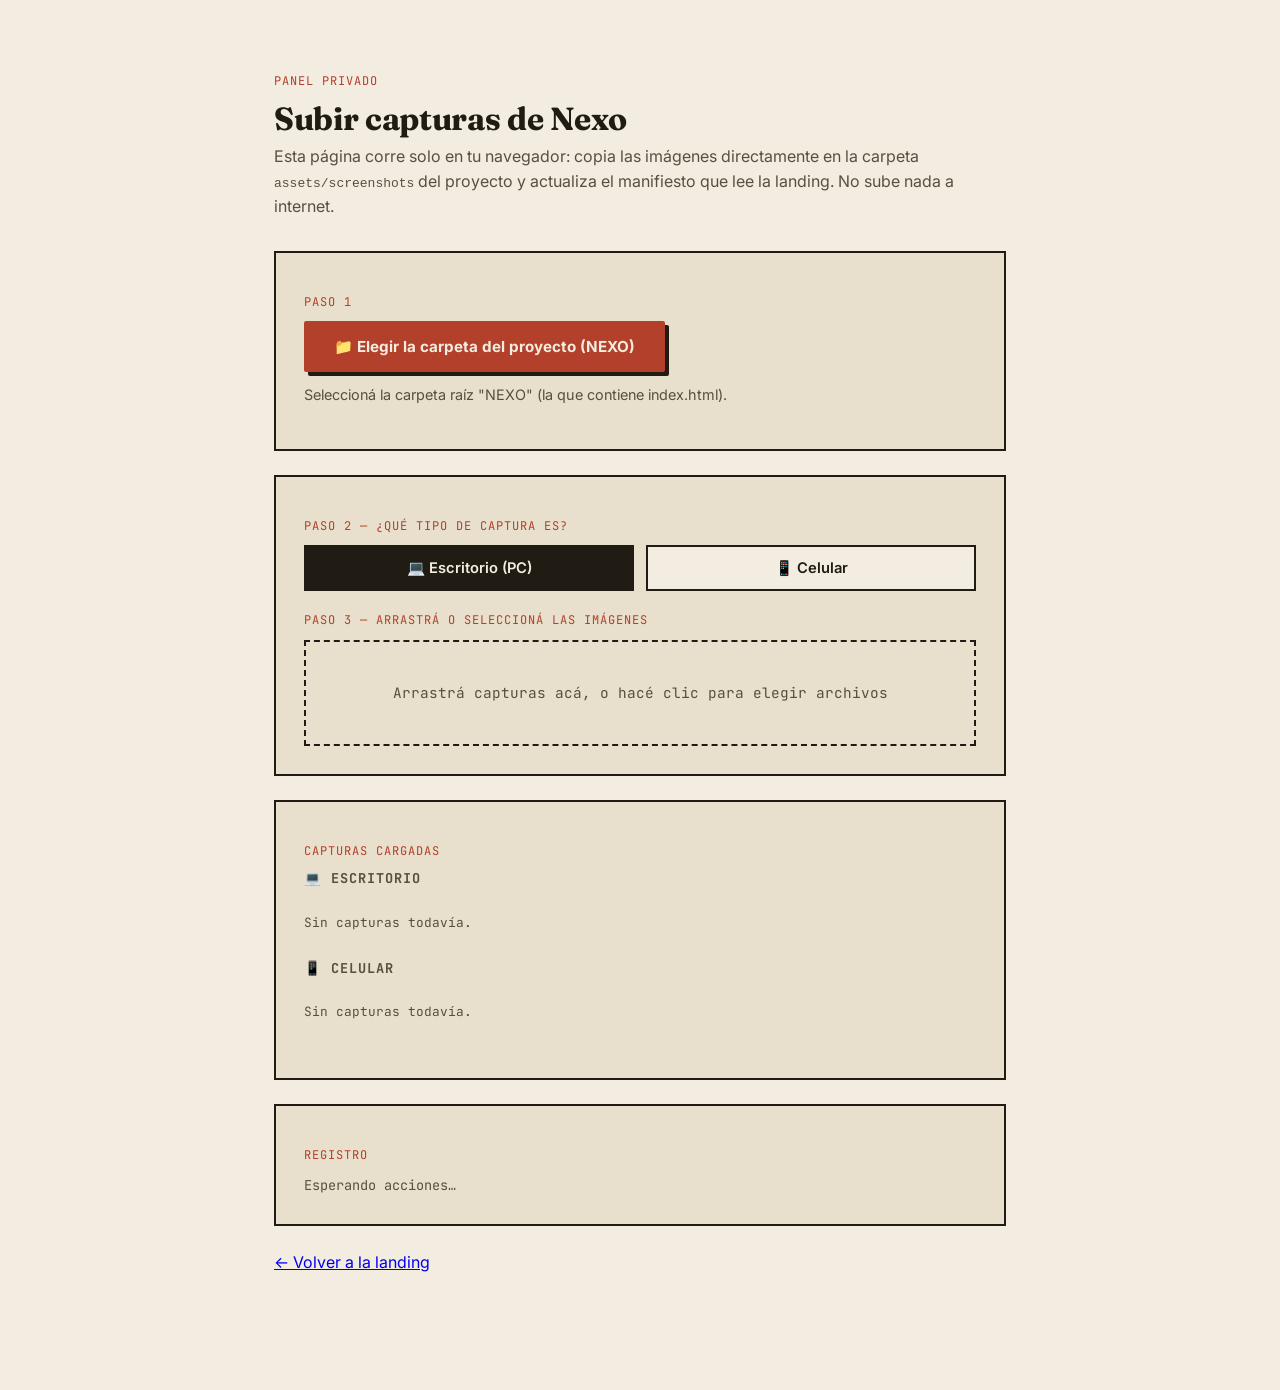
==== admin.html @ b29fdf78 "Landing page de Nexo: sistema de gestión para distribuidoras Incluye la página principal con el copy" ====
<!DOCTYPE html>
<html lang="es">
<head>
<meta charset="UTF-8">
<meta name="viewport" content="width=device-width, initial-scale=1.0">
<title>Nexo — Subir capturas</title>
<link rel="icon" href="data:,">
<link rel="preconnect" href="https://fonts.googleapis.com">
<link rel="preconnect" href="https://fonts.gstatic.com" crossorigin>
<link href="https://fonts.googleapis.com/css2?family=Fraunces:opsz,wght@9..144,400;9..144,600;9..144,700;9..144,900&family=JetBrains+Mono:wght@400;500;700&family=Inter:wght@400;500;600&display=swap" rel="stylesheet">
<link rel="stylesheet" href="css/style.css">
<style>
  .admin-wrap { max-width: 780px; margin: 0 auto; padding: 60px 24px 100px; }
  .admin-card {
    background: var(--paper-dark);
    border: 2px solid var(--ink);
    padding: 28px;
    margin-bottom: 24px;
  }
  .dropzone {
    border: 2px dashed var(--ink);
    padding: 40px;
    text-align: center;
    color: var(--ink-soft);
    cursor: pointer;
    font-family: var(--font-mono);
    font-size: 0.9rem;
  }
  .dropzone.dragover { border-color: var(--stamp); color: var(--ink); }
  .type-toggle { display: flex; gap: 12px; margin-bottom: 20px; }
  .type-toggle button {
    flex: 1;
    padding: 12px;
    border: 2px solid var(--ink);
    background: var(--paper);
    color: var(--ink);
    cursor: pointer;
    font-size: 0.92rem;
    font-family: var(--font-body);
    font-weight: 600;
  }
  .type-toggle button.active { background: var(--ink); color: var(--paper); }
  #log { font-family: var(--font-mono); font-size: 0.85rem; color: var(--ink-soft); white-space: pre-wrap; }
  #log .ok { color: var(--green); }
  #log .err { color: var(--stamp); }
  .step {
    font-family: var(--font-mono);
    font-size: 0.75rem;
    letter-spacing: 1px;
    text-transform: uppercase;
    color: var(--stamp);
    margin-bottom: 10px;
  }

  .uploaded-group { margin-bottom: 28px; }
  .uploaded-group h3 {
    font-family: var(--font-mono);
    font-size: 0.85rem;
    letter-spacing: 1px;
    text-transform: uppercase;
    color: var(--ink-soft);
    margin-bottom: 14px;
  }
  .uploaded-grid {
    display: grid;
    grid-template-columns: repeat(auto-fill, minmax(140px, 1fr));
    gap: 16px;
  }
  .uploaded-item {
    position: relative;
    background: #fffdf8;
    border: 1px solid #d8cfb8;
    padding: 6px 6px 8px;
  }
  .uploaded-item img { width: 100%; display: block; }
  .uploaded-item .filename {
    display: block;
    font-family: var(--font-mono);
    font-size: 0.6rem;
    color: var(--ink-soft);
    margin-top: 6px;
    word-break: break-all;
  }
  .uploaded-delete {
    position: absolute;
    top: -8px;
    right: -8px;
    width: 26px;
    height: 26px;
    border-radius: 50%;
    background: var(--stamp);
    color: var(--paper);
    border: 2px solid var(--paper);
    cursor: pointer;
    font-size: 0.85rem;
    line-height: 1;
  }
  .uploaded-empty {
    font-family: var(--font-mono);
    font-size: 0.8rem;
    color: var(--ink-soft);
  }
</style>
</head>
<body>
<div class="admin-wrap">
  <p class="step" style="text-align:left;">PANEL PRIVADO</p>
  <h1 style="margin-bottom:8px;">Subir capturas de Nexo</h1>
  <p style="margin:0 0 32px;">
    Esta página corre solo en tu navegador: copia las imágenes directamente en la carpeta
    <code>assets/screenshots</code> del proyecto y actualiza el manifiesto que lee la landing.
    No sube nada a internet.
  </p>

  <div class="admin-card">
    <p class="step">Paso 1</p>
    <button class="btn btn-primary" id="pick-folder">📁 Elegir la carpeta del proyecto (NEXO)</button>
    <p style="margin-top:12px;font-size:0.9rem;">Seleccioná la carpeta raíz "NEXO" (la que contiene index.html).</p>
    <p id="folder-status" style="font-family: var(--font-mono); font-size:0.85rem;"></p>
  </div>

  <div class="admin-card">
    <p class="step">Paso 2 — ¿Qué tipo de captura es?</p>
    <div class="type-toggle">
      <button class="active" data-type="desktop">💻 Escritorio (PC)</button>
      <button data-type="mobile">📱 Celular</button>
    </div>

    <p class="step">Paso 3 — Arrastrá o seleccioná las imágenes</p>
    <div class="dropzone" id="dropzone">
      Arrastrá capturas acá, o hacé clic para elegir archivos
      <input type="file" id="file-input" accept="image/*" multiple hidden>
    </div>
  </div>

  <div class="admin-card">
    <p class="step">Capturas cargadas</p>

    <div class="uploaded-group">
      <h3>💻 Escritorio</h3>
      <div class="uploaded-grid" id="uploaded-desktop"></div>
      <p class="uploaded-empty" id="uploaded-desktop-empty">Sin capturas todavía.</p>
    </div>

    <div class="uploaded-group">
      <h3>📱 Celular</h3>
      <div class="uploaded-grid" id="uploaded-mobile"></div>
      <p class="uploaded-empty" id="uploaded-mobile-empty">Sin capturas todavía.</p>
    </div>
  </div>

  <div class="admin-card">
    <p class="step">Registro</p>
    <div id="log">Esperando acciones…</div>
  </div>

  <p><a href="index.html">← Volver a la landing</a></p>
</div>

<script src="js/admin.js"></script>
</body>
</html>
---- css/style.css ----
:root {
  --paper: #f3ede1;
  --paper-dark: #e8dfcc;
  --ink: #201c14;
  --ink-soft: #56503f;
  --stamp: #b3402a;
  --stamp-dark: #8f3020;
  --green: #2f5d43;
  --line: #201c14;
  --radius: 2px;

  --font-display: "Fraunces", Georgia, serif;
  --font-mono: "JetBrains Mono", "Consolas", monospace;
  --font-body: "Inter", "Segoe UI", sans-serif;
}

* { box-sizing: border-box; }

html { scroll-behavior: smooth; }

body {
  margin: 0;
  font-family: var(--font-body);
  background: var(--paper);
  color: var(--ink);
  line-height: 1.55;
}

.container {
  max-width: 1120px;
  margin: 0 auto;
  padding: 0 24px;
}

h1, h2, h3 {
  font-family: var(--font-display);
  line-height: 1.1;
  margin: 0 0 16px;
  font-weight: 700;
  letter-spacing: -0.01em;
}
h2 { font-size: clamp(1.8rem, 3.5vw, 2.6rem); text-align: center; }
p { color: var(--ink-soft); }

.section { padding: 96px 0; position: relative; }
.section-alt { background: var(--paper-dark); }
.section-dark { background: var(--ink); color: var(--paper); }
.section-dark p { color: #c9c2ae; }

.kicker {
  display: block;
  text-align: center;
  font-family: var(--font-mono);
  font-size: 0.78rem;
  font-weight: 700;
  letter-spacing: 3px;
  color: var(--stamp);
  margin-bottom: 12px;
}
.kicker-light { color: #e0b98f; }
.h2-light { color: var(--paper); }

.section-subtitle {
  text-align: center;
  max-width: 560px;
  margin: 0 auto 48px;
}

/* Navbar */
.navbar {
  position: sticky;
  top: 0;
  z-index: 50;
  background: rgba(243, 237, 225, 0.92);
  backdrop-filter: blur(6px);
  border-bottom: 2px solid var(--ink);
}
.navbar-inner {
  display: flex;
  align-items: center;
  justify-content: space-between;
  padding: 18px 24px;
}
.logo {
  font-family: var(--font-display);
  font-weight: 900;
  font-size: 1.5rem;
  color: var(--ink);
  text-decoration: none;
  letter-spacing: -0.02em;
}
.logo-dot { color: var(--stamp); }
.nav-links { display: none; gap: 30px; }
.nav-links a {
  color: var(--ink);
  text-decoration: none;
  font-size: 0.92rem;
  font-weight: 500;
  border-bottom: 2px solid transparent;
  padding-bottom: 2px;
}
.nav-links a:hover { border-color: var(--stamp); }
@media (min-width: 860px) {
  .nav-links { display: flex; }
}
.nav-cta { display: none; }
@media (min-width: 720px) {
  .nav-cta { display: inline-block; }
}

/* Buttons */
.btn {
  display: inline-block;
  padding: 14px 28px;
  border-radius: var(--radius);
  font-weight: 700;
  text-decoration: none;
  border: 2px solid var(--ink);
  cursor: pointer;
  font-size: 0.95rem;
  font-family: var(--font-body);
  transition: transform 0.15s ease;
}
.btn:hover { transform: translate(-2px, -2px); }
.btn-primary {
  background: var(--stamp);
  color: var(--paper);
  border-color: var(--stamp);
  box-shadow: 4px 4px 0 var(--ink);
}
.btn-primary:hover { box-shadow: 6px 6px 0 var(--ink); }
.btn-ghost {
  background: transparent;
  color: var(--ink);
  box-shadow: 4px 4px 0 var(--stamp);
}
.btn-ghost:hover { box-shadow: 6px 6px 0 var(--stamp); }

/* Hero */
.hero {
  padding: 64px 0 0;
  position: relative;
  overflow: hidden;
  background:
    linear-gradient(var(--paper), var(--paper)),
    repeating-linear-gradient(0deg, transparent, transparent 27px, rgba(32,28,20,0.05) 28px);
}
.hero-inner {
  display: grid;
  gap: 48px;
  align-items: start;
  padding-bottom: 56px;
}
@media (min-width: 900px) {
  .hero-inner { grid-template-columns: 1.15fr 0.85fr; }
}

.ticket-header {
  font-family: var(--font-mono);
  font-size: 0.75rem;
  letter-spacing: 1px;
  color: var(--ink-soft);
  border-top: 2px dashed var(--ink);
  border-bottom: 2px dashed var(--ink);
  padding: 8px 0;
  margin: 0 0 28px;
}

.hero h1 {
  font-size: clamp(2.1rem, 5vw, 3.4rem);
  max-width: 16ch;
}
.hero-highlight {
  color: var(--stamp);
}
.lead { font-size: 1.12rem; margin: 20px 0 32px; max-width: 48ch; }
.hero-actions { display: flex; gap: 16px; flex-wrap: wrap; margin-bottom: 40px; }

.hero-stamp {
  display: inline-flex;
  align-items: center;
  justify-content: center;
  width: 128px;
  height: 128px;
  border: 3px solid var(--stamp);
  border-radius: 50%;
  color: var(--stamp);
  font-family: var(--font-mono);
  font-weight: 700;
  font-size: 0.72rem;
  letter-spacing: 1px;
  text-align: center;
  transform: rotate(-11deg);
  opacity: 0.85;
}
.hero-stamp span { line-height: 1.4; }

.hero-media { position: relative; }
.hero-frame {
  border: 2px solid var(--ink);
  border-radius: var(--radius);
  background: var(--ink);
  aspect-ratio: 16 / 10;
  display: flex;
  align-items: center;
  justify-content: center;
  overflow: hidden;
  box-shadow: 8px 8px 0 var(--stamp);
}
.hero-frame img { width: 100%; height: 100%; object-fit: cover; }
.hero-frame-placeholder {
  color: #cfc8b4;
  font-family: var(--font-mono);
  font-size: 0.85rem;
}
.blink {
  color: #7ee08a;
  animation: blink 1.4s infinite;
}
@keyframes blink { 50% { opacity: 0.2; } }
.hero-caption {
  font-family: var(--font-mono);
  font-size: 0.75rem;
  color: var(--ink-soft);
  margin: 14px 2px 0;
}

/* Ticker */
.ticker {
  background: var(--ink);
  color: var(--paper);
  border-top: 2px solid var(--ink);
  border-bottom: 2px solid var(--ink);
  overflow: hidden;
  white-space: nowrap;
  padding: 14px 0;
}
.ticker-track {
  display: inline-flex;
  gap: 14px;
  font-family: var(--font-mono);
  font-size: 0.8rem;
  letter-spacing: 1px;
  animation: scroll-left 32s linear infinite;
  padding-left: 100%;
}
.ticker-track span { color: #d8d1bc; }
@keyframes scroll-left {
  from { transform: translateX(0); }
  to { transform: translateX(-100%); }
}
@media (prefers-reduced-motion: reduce) {
  .ticker-track { animation: none; }
}

/* Receipt / modules */
.receipt {
  max-width: 760px;
  margin: 0 auto;
  background: var(--paper-dark);
  border: 2px solid var(--ink);
  padding: 8px 40px 32px;
  position: relative;
}
.receipt-edge {
  height: 14px;
  margin: 0 -40px;
  background:
    radial-gradient(circle at 10px 7px, var(--paper) 7px, transparent 7.5px) repeat-x;
  background-size: 20px 14px;
}
.receipt-edge-top { background-position-y: -7px; margin-bottom: 20px; }
.receipt-edge-bottom { background-position-y: 7px; margin-top: 4px; }

.receipt-line {
  display: grid;
  grid-template-columns: auto 1fr;
  gap: 20px;
  padding: 22px 0;
}
.receipt-num {
  font-family: var(--font-mono);
  font-weight: 700;
  font-size: 1.4rem;
  color: var(--stamp);
}
.receipt-body h3 {
  font-size: 1.2rem;
  margin-bottom: 8px;
}
.receipt-body p { margin: 0; font-size: 0.96rem; }
.receipt-dashes {
  border-top: 2px dashed rgba(32,28,20,0.35);
}

/* Stats (why nexo) */
.stat-grid {
  display: grid;
  gap: 32px;
  grid-template-columns: repeat(auto-fit, minmax(220px, 1fr));
  margin-bottom: 40px;
}
.stat-block {
  border-left: 3px solid var(--stamp);
  padding-left: 20px;
}
.stat-num {
  display: block;
  font-family: var(--font-display);
  font-weight: 900;
  font-size: 3.2rem;
  color: var(--paper);
  line-height: 1;
}
.stat-unit {
  display: block;
  font-family: var(--font-mono);
  font-size: 0.78rem;
  letter-spacing: 1px;
  color: #e0b98f;
  text-transform: uppercase;
  margin: 8px 0 14px;
}
.footnote {
  text-align: center;
  font-family: var(--font-mono);
  font-size: 0.78rem;
  letter-spacing: 0.5px;
  color: #c9c2ae;
}

/* Tabs & gallery */
.tabs {
  display: flex;
  justify-content: center;
  gap: 12px;
  margin-bottom: 36px;
}
.tab-btn {
  background: var(--paper);
  border: 2px solid var(--ink);
  color: var(--ink);
  padding: 10px 22px;
  border-radius: var(--radius);
  cursor: pointer;
  font-size: 0.92rem;
  font-weight: 600;
  font-family: var(--font-body);
}
.tab-btn.active {
  background: var(--ink);
  color: var(--paper);
}

.gallery[hidden] { display: none; }
.gallery {
  display: grid;
  gap: 28px;
  grid-template-columns: repeat(auto-fill, minmax(260px, 1fr));
  padding: 8px;
}
.gallery-mobile {
  grid-template-columns: repeat(auto-fill, minmax(180px, 1fr));
}
.gallery-item {
  background: #fffdf8;
  border: 1px solid #d8cfb8;
  border-radius: 2px;
  padding: 10px 10px 20px;
  box-shadow: 0 6px 14px rgba(32,28,20,0.15);
  cursor: zoom-in;
  transition: transform 0.2s ease;
}
.gallery-item:nth-child(3n+1) { transform: rotate(-2deg); }
.gallery-item:nth-child(3n+2) { transform: rotate(1.5deg); }
.gallery-item:nth-child(3n) { transform: rotate(-1deg); }
.gallery-item:hover { transform: rotate(0deg) scale(1.02); }
.gallery-item img { width: 100%; display: block; }
.gallery-empty {
  text-align: center;
  padding: 40px 0;
  font-family: var(--font-mono);
  font-size: 0.85rem;
}

/* Contact */
.contact-inner {
  display: grid;
  gap: 48px;
}
@media (min-width: 860px) {
  .contact-inner { grid-template-columns: 1fr 1fr; align-items: start; }
}
.contact-form {
  display: grid;
  gap: 16px;
  background: var(--paper);
  border: 2px solid var(--ink);
  border-radius: var(--radius);
  padding: 32px;
  box-shadow: 8px 8px 0 var(--ink);
}
.contact-form label {
  display: grid;
  gap: 6px;
  font-size: 0.85rem;
  font-weight: 600;
  color: var(--ink-soft);
}
.contact-form input,
.contact-form textarea {
  background: #fffdf8;
  border: 2px solid var(--ink);
  border-radius: var(--radius);
  padding: 10px 12px;
  color: var(--ink);
  font-family: var(--font-body);
  font-size: 0.95rem;
}
.contact-form input:focus,
.contact-form textarea:focus {
  outline: 2px solid var(--stamp);
  outline-offset: 1px;
}
.form-stamp {
  justify-self: start;
  font-family: var(--font-mono);
  font-weight: 700;
  font-size: 0.85rem;
  letter-spacing: 1px;
  color: var(--green);
  border: 3px solid var(--green);
  border-radius: 50%;
  padding: 14px 18px;
  transform: rotate(-8deg);
}

/* Footer */
.footer {
  background: var(--ink);
  color: var(--paper);
  padding: 32px 0;
  text-align: center;
}
.footer-cut {
  overflow: hidden;
  white-space: nowrap;
  font-family: var(--font-mono);
  font-size: 0.9rem;
  color: #55503f;
  padding-bottom: 20px;
}
.footer-inner p {
  margin: 0 0 6px;
  color: var(--paper);
  font-family: var(--font-mono);
  letter-spacing: 2px;
  font-size: 0.85rem;
}
.footer-fine {
  color: #8a8470 !important;
  font-size: 0.75rem !important;
  letter-spacing: 0.4px !important;
}

/* Lightbox */
.lightbox[hidden] { display: none; }
.lightbox {
  position: fixed;
  inset: 0;
  background: rgba(16, 14, 10, 0.94);
  display: flex;
  align-items: center;
  justify-content: center;
  z-index: 100;
  padding: 24px;
}
.lightbox img {
  max-width: 100%;
  max-height: 90vh;
  border-radius: 2px;
  border: 4px solid var(--paper);
}
.lightbox-close {
  position: absolute;
  top: 20px;
  right: 24px;
  background: var(--stamp);
  border: 2px solid var(--paper);
  color: var(--paper);
  font-size: 1.3rem;
  width: 44px;
  height: 44px;
  border-radius: 50%;
  cursor: pointer;
}
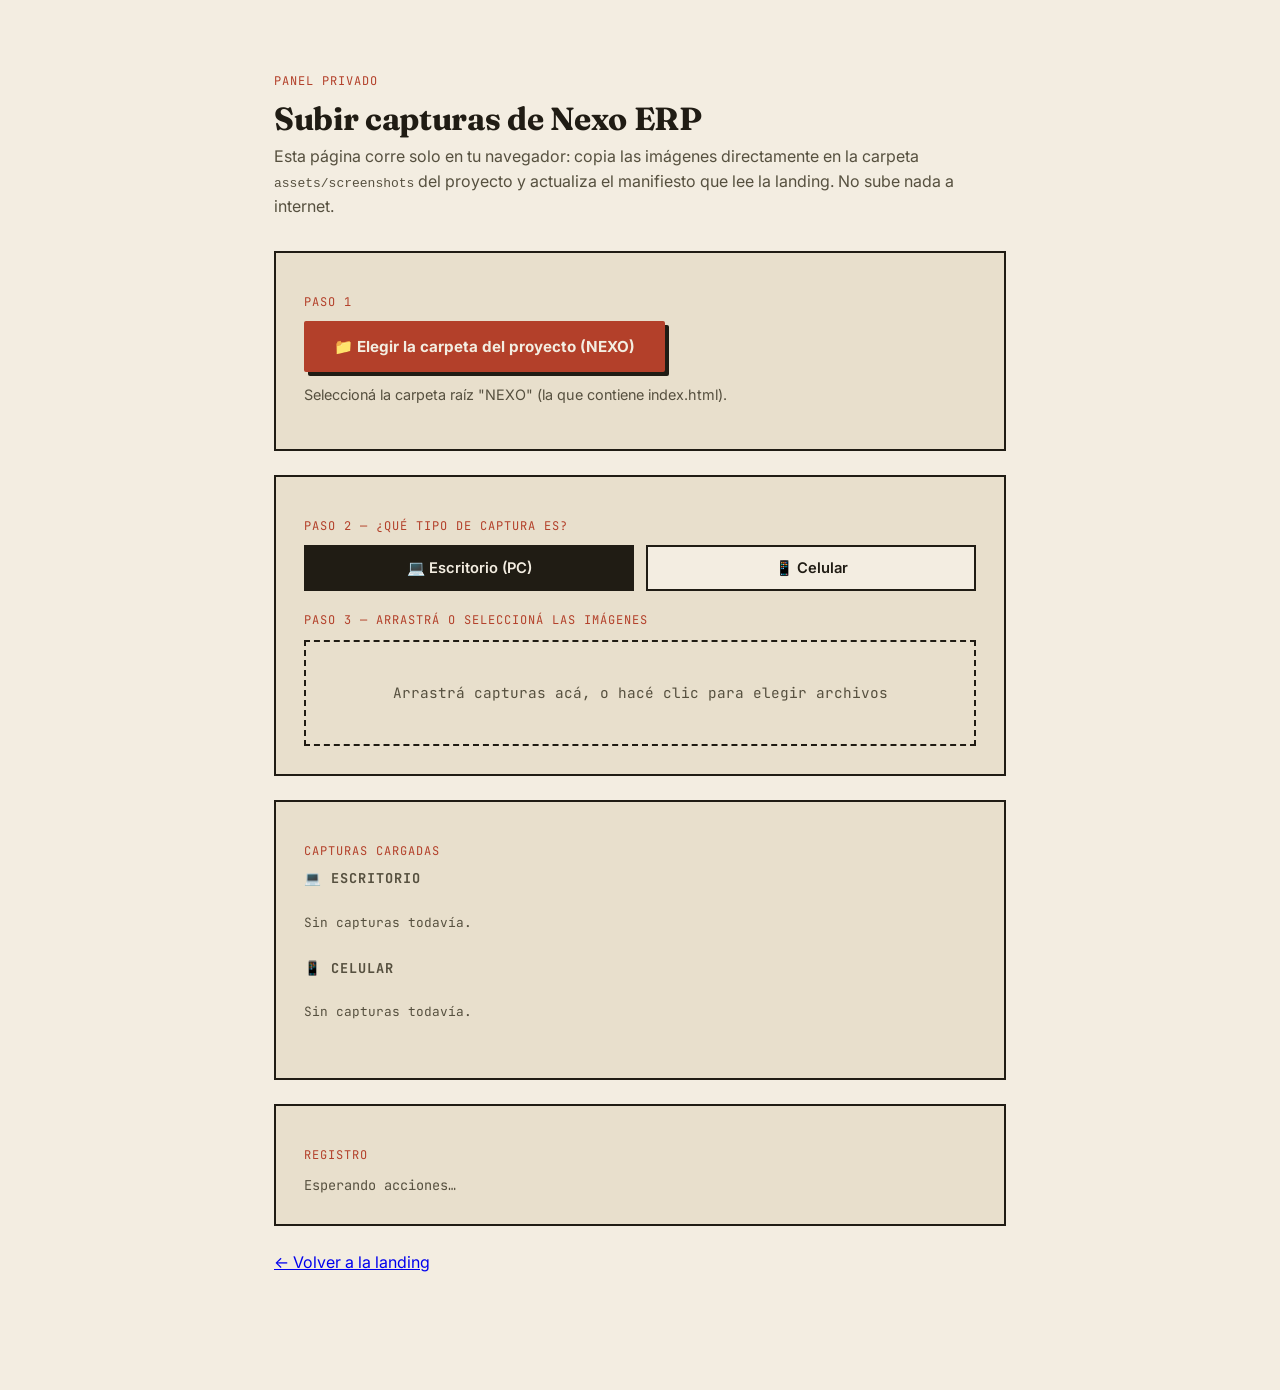
==== commit 714c3d18: "Rebrandear a Nexo ERP, reescribir copy más humano y arreglar swipe/flechas del lightbox en mobile - " ====
--- a/admin.html
+++ b/admin.html
@@ -3,7 +3,7 @@
 <head>
 <meta charset="UTF-8">
 <meta name="viewport" content="width=device-width, initial-scale=1.0">
-<title>Nexo — Subir capturas</title>
+<title>Nexo ERP — Subir capturas</title>
 <link rel="icon" href="data:,">
 <link rel="preconnect" href="https://fonts.googleapis.com">
 <link rel="preconnect" href="https://fonts.gstatic.com" crossorigin>
@@ -105,7 +105,7 @@
 <body>
 <div class="admin-wrap">
   <p class="step" style="text-align:left;">PANEL PRIVADO</p>
-  <h1 style="margin-bottom:8px;">Subir capturas de Nexo</h1>
+  <h1 style="margin-bottom:8px;">Subir capturas de Nexo ERP</h1>
   <p style="margin:0 0 32px;">
     Esta página corre solo en tu navegador: copia las imágenes directamente en la carpeta
     <code>assets/screenshots</code> del proyecto y actualiza el manifiesto que lee la landing.
--- a/css/style.css
+++ b/css/style.css
@@ -352,30 +352,133 @@
   color: var(--paper);
 }
 
-.gallery[hidden] { display: none; }
-.gallery {
-  display: grid;
-  gap: 28px;
-  grid-template-columns: repeat(auto-fill, minmax(260px, 1fr));
-  padding: 8px;
-}
-.gallery-mobile {
-  grid-template-columns: repeat(auto-fill, minmax(180px, 1fr));
-}
-.gallery-item {
-  background: #fffdf8;
-  border: 1px solid #d8cfb8;
-  border-radius: 2px;
-  padding: 10px 10px 20px;
-  box-shadow: 0 6px 14px rgba(32,28,20,0.15);
+/* Carousel */
+.carousel[hidden] { display: none; }
+.carousel {
+  display: flex;
+  align-items: center;
+  gap: 16px;
+  max-width: 880px;
+  margin: 0 auto;
+}
+.carousel-viewport {
+  flex: 1;
+  overflow: hidden;
+}
+.carousel-track {
+  display: flex;
+  transition: transform 0.45s cubic-bezier(0.65, 0, 0.35, 1);
+  touch-action: pan-y;
+}
+.carousel-slide {
+  flex: 0 0 100%;
+  display: flex;
+  justify-content: center;
+  padding: 6px 4px 28px;
+}
+
+.carousel-arrow {
+  flex: 0 0 auto;
+  width: 44px;
+  height: 44px;
+  border-radius: 50%;
+  background: var(--ink);
+  color: var(--paper);
+  border: 2px solid var(--ink);
+  font-size: 1.4rem;
+  line-height: 1;
+  cursor: pointer;
+  display: flex;
+  align-items: center;
+  justify-content: center;
+  transition: transform 0.15s ease, background 0.15s ease;
+}
+.carousel-arrow:hover { background: var(--stamp); border-color: var(--stamp); transform: scale(1.06); }
+.carousel-arrow:disabled { opacity: 0.25; cursor: default; }
+.carousel-arrow:disabled:hover { background: var(--ink); border-color: var(--ink); transform: none; }
+@media (max-width: 640px) {
+  .carousel-arrow { width: 36px; height: 36px; font-size: 1.15rem; }
+}
+
+.carousel-dots {
+  display: flex;
+  justify-content: center;
+  gap: 8px;
+  margin-top: 4px;
+}
+.carousel-dots[hidden] { display: none; }
+.carousel-dots .dot {
+  width: 9px;
+  height: 9px;
+  border-radius: 50%;
+  border: 2px solid var(--ink);
+  background: transparent;
+  padding: 0;
+  cursor: pointer;
+}
+.carousel-dots .dot.active { background: var(--stamp); border-color: var(--stamp); }
+
+/* Device frames inside the carousel */
+.device-frame {
+  background: var(--ink);
+  border-radius: 12px;
+  box-shadow: 8px 8px 0 var(--stamp);
   cursor: zoom-in;
-  transition: transform 0.2s ease;
-}
-.gallery-item:nth-child(3n+1) { transform: rotate(-2deg); }
-.gallery-item:nth-child(3n+2) { transform: rotate(1.5deg); }
-.gallery-item:nth-child(3n) { transform: rotate(-1deg); }
-.gallery-item:hover { transform: rotate(0deg) scale(1.02); }
-.gallery-item img { width: 100%; display: block; }
+  overflow: hidden;
+}
+.device-frame-desktop {
+  width: min(680px, 100%);
+}
+.device-topbar {
+  display: flex;
+  gap: 6px;
+  padding: 10px 14px;
+}
+.device-topbar span {
+  width: 10px;
+  height: 10px;
+  border-radius: 50%;
+  background: #6b6656;
+}
+.device-topbar span:nth-child(1) { background: #b3402a; }
+.device-topbar span:nth-child(2) { background: #d6a13a; }
+.device-topbar span:nth-child(3) { background: #2f5d43; }
+.device-frame-desktop .device-screen {
+  aspect-ratio: 16 / 10;
+}
+
+.device-frame-mobile {
+  width: min(230px, 62vw);
+  border-radius: 34px;
+  border: 10px solid var(--ink);
+  box-shadow: 6px 6px 0 var(--stamp);
+}
+.device-notch {
+  height: 18px;
+  display: flex;
+  align-items: center;
+  justify-content: center;
+}
+.device-notch::after {
+  content: "";
+  width: 46px;
+  height: 6px;
+  border-radius: 4px;
+  background: #100e0a;
+}
+.device-frame-mobile .device-screen {
+  aspect-ratio: 9 / 18.5;
+  border-radius: 0 0 24px 24px;
+}
+
+.device-screen { width: 100%; }
+.device-screen img {
+  width: 100%;
+  height: 100%;
+  object-fit: cover;
+  display: block;
+}
+
 .gallery-empty {
   text-align: center;
   padding: 40px 0;
@@ -418,9 +521,29 @@
   font-size: 0.95rem;
 }
 .contact-form input:focus,
-.contact-form textarea:focus {
+.contact-form textarea:focus,
+.contact-form select:focus {
   outline: 2px solid var(--stamp);
   outline-offset: 1px;
+}
+.phone-row {
+  display: grid;
+  grid-template-columns: minmax(150px, auto) 1fr;
+  gap: 10px;
+}
+.phone-code {
+  background: #fffdf8;
+  border: 2px solid var(--ink);
+  border-radius: var(--radius);
+  padding: 10px 8px;
+  color: var(--ink);
+  font-family: var(--font-body);
+  font-size: 0.85rem;
+  max-width: 100%;
+}
+.phone-number { min-width: 0; }
+@media (max-width: 420px) {
+  .phone-row { grid-template-columns: 1fr; }
 }
 .form-stamp {
   justify-self: start;
@@ -434,6 +557,32 @@
   padding: 14px 18px;
   transform: rotate(-8deg);
 }
+.form-error {
+  font-family: var(--font-mono);
+  font-size: 0.8rem;
+  color: var(--stamp);
+  margin: 0;
+}
+.form-error a { color: var(--stamp); }
+
+/* WhatsApp floating button */
+.whatsapp-float {
+  position: fixed;
+  right: 22px;
+  bottom: 22px;
+  width: 58px;
+  height: 58px;
+  border-radius: 50%;
+  background: #25d366;
+  color: #fff;
+  display: flex;
+  align-items: center;
+  justify-content: center;
+  box-shadow: 0 6px 16px rgba(0,0,0,0.35), 0 0 0 3px var(--paper);
+  z-index: 60;
+  transition: transform 0.15s ease;
+}
+.whatsapp-float:hover { transform: scale(1.08); }
 
 /* Footer */
 .footer {
@@ -474,12 +623,17 @@
   justify-content: center;
   z-index: 100;
   padding: 24px;
+  touch-action: none;
 }
 .lightbox img {
   max-width: 100%;
   max-height: 90vh;
   border-radius: 2px;
   border: 4px solid var(--paper);
+  touch-action: none;
+  -webkit-user-drag: none;
+  user-select: none;
+  -webkit-touch-callout: none;
 }
 .lightbox-close {
   position: absolute;
@@ -493,4 +647,36 @@
   height: 44px;
   border-radius: 50%;
   cursor: pointer;
-}
+  touch-action: manipulation;
+  z-index: 2;
+}
+
+.lightbox-arrow {
+  position: absolute;
+  top: 50%;
+  transform: translateY(-50%);
+  width: 52px;
+  height: 52px;
+  border-radius: 50%;
+  background: rgba(32, 28, 20, 0.6);
+  border: 2px solid var(--paper);
+  color: var(--paper);
+  font-size: 1.8rem;
+  line-height: 1;
+  cursor: pointer;
+  touch-action: manipulation;
+  z-index: 2;
+  display: flex;
+  align-items: center;
+  justify-content: center;
+}
+.lightbox-arrow:hover { background: var(--stamp); }
+.lightbox-arrow:disabled { opacity: 0.25; cursor: default; }
+.lightbox-arrow:disabled:hover { background: rgba(32, 28, 20, 0.6); }
+.lightbox-prev { left: 16px; }
+.lightbox-next { right: 16px; }
+@media (max-width: 640px) {
+  .lightbox-arrow { width: 44px; height: 44px; font-size: 1.4rem; }
+  .lightbox-prev { left: 6px; }
+  .lightbox-next { right: 6px; }
+}
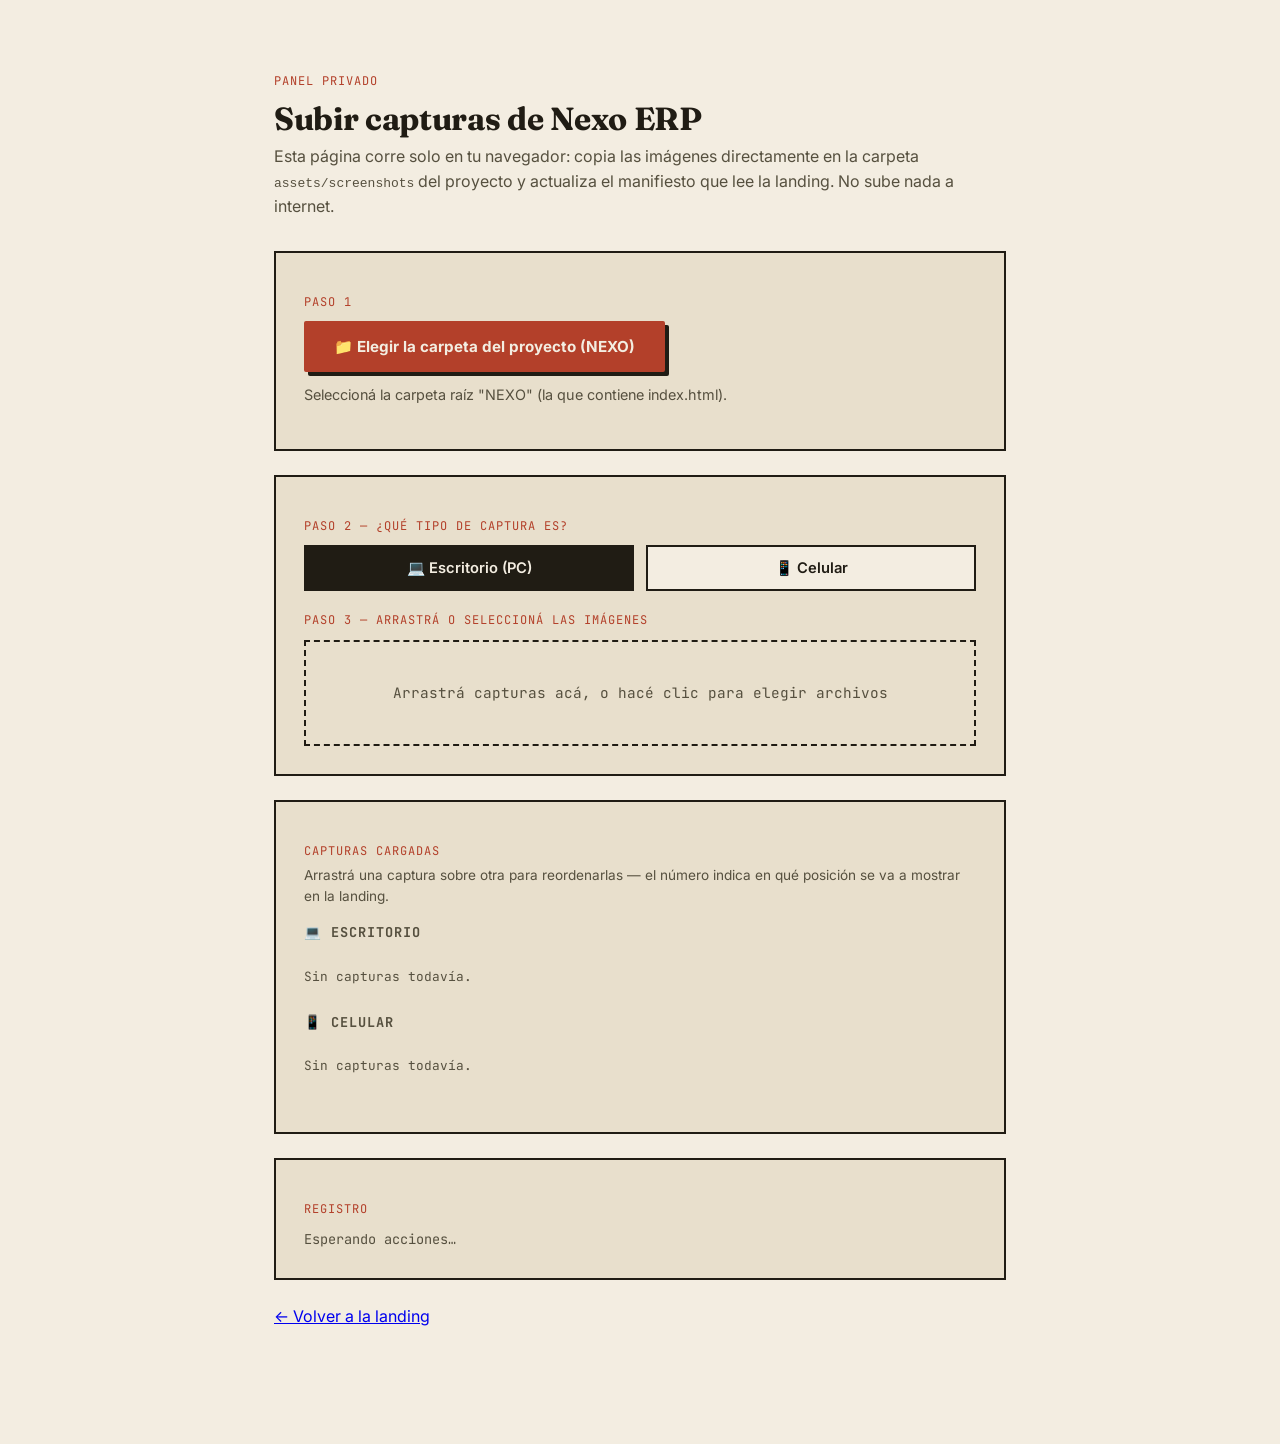
==== commit a353302a: "Permitir reordenar las capturas con drag & drop en admin.html Cada captura se puede arrastrar sobre " ====
--- a/admin.html
+++ b/admin.html
@@ -63,16 +63,26 @@
   }
   .uploaded-grid {
     display: grid;
-    grid-template-columns: repeat(auto-fill, minmax(140px, 1fr));
-    gap: 16px;
+    grid-template-columns: repeat(auto-fill, minmax(180px, 1fr));
+    gap: 24px 16px;
   }
   .uploaded-item {
     position: relative;
-    background: #fffdf8;
-    border: 1px solid #d8cfb8;
     padding: 6px 6px 8px;
+    display: flex;
+    flex-direction: column;
+    align-items: center;
+    cursor: grab;
+    border-radius: 8px;
+    border: 2px dashed transparent;
+    transition: opacity 0.15s ease, border-color 0.15s ease, background 0.15s ease;
   }
-  .uploaded-item img { width: 100%; display: block; }
+  .uploaded-item.dragging { opacity: 0.35; cursor: grabbing; }
+  .uploaded-item.drag-over {
+    border-color: var(--stamp);
+    background: rgba(179, 64, 42, 0.08);
+  }
+  .uploaded-item .device-mockup { cursor: default; }
   .uploaded-item .filename {
     display: block;
     font-family: var(--font-mono);
@@ -81,10 +91,29 @@
     margin-top: 6px;
     word-break: break-all;
   }
+  .order-badge {
+    position: absolute;
+    top: -8px;
+    left: -8px;
+    z-index: 3;
+    width: 24px;
+    height: 24px;
+    border-radius: 50%;
+    background: var(--ink);
+    color: var(--paper);
+    border: 2px solid var(--paper);
+    font-family: var(--font-mono);
+    font-size: 0.7rem;
+    font-weight: 700;
+    display: flex;
+    align-items: center;
+    justify-content: center;
+  }
   .uploaded-delete {
     position: absolute;
     top: -8px;
     right: -8px;
+    z-index: 3;
     width: 26px;
     height: 26px;
     border-radius: 50%;
@@ -135,6 +164,10 @@
 
   <div class="admin-card">
     <p class="step">Capturas cargadas</p>
+    <p style="margin:-6px 0 18px;font-size:0.85rem;">
+      Arrastrá una captura sobre otra para reordenarlas — el número indica en
+      qué posición se va a mostrar en la landing.
+    </p>
 
     <div class="uploaded-group">
       <h3>💻 Escritorio</h3>
--- a/css/style.css
+++ b/css/style.css
@@ -418,64 +418,133 @@
 }
 .carousel-dots .dot.active { background: var(--stamp); border-color: var(--stamp); }
 
-/* Device frames inside the carousel */
-.device-frame {
-  background: var(--ink);
+/* Device mockups (a monitor for desktop captures, an iPhone for mobile ones) */
+.device-mockup {
+  display: flex;
+  flex-direction: column;
+  align-items: center;
+  cursor: zoom-in;
+}
+
+/* --- Desktop: a monitor on a stand --- */
+.device-mockup-desktop { width: min(680px, 100%); }
+.device-frame-desktop {
+  width: 100%;
+  background: var(--ink);
+  border: 12px solid var(--ink);
+  border-radius: 14px;
+  box-shadow: 8px 8px 0 var(--stamp);
+  overflow: hidden;
+  position: relative;
+}
+.device-cam {
+  position: absolute;
+  top: -8px;
+  left: 50%;
+  transform: translateX(-50%);
+  width: 6px;
+  height: 6px;
+  border-radius: 50%;
+  background: #4a4436;
+  z-index: 1;
+}
+.device-frame-desktop .device-screen {
+  aspect-ratio: 16 / 9;
+}
+.device-stand {
+  display: flex;
+  flex-direction: column;
+  align-items: center;
+}
+.device-stand-neck {
+  width: 54px;
+  height: 34px;
+  background: var(--ink);
+  clip-path: polygon(30% 0, 70% 0, 100% 100%, 0 100%);
+}
+.device-stand-base {
+  width: 170px;
+  height: 12px;
+  margin-top: -2px;
+  background: var(--ink);
+  border-radius: 8px;
+}
+
+/* --- Mobile: an iPhone-style frame --- */
+.device-mockup-mobile { width: min(230px, 62vw); position: relative; }
+.device-frame-mobile {
+  width: 100%;
+  border-radius: 42px;
+  border: 12px solid var(--ink);
+  background: var(--ink);
+  box-shadow: 6px 6px 0 var(--stamp);
+  overflow: hidden;
+  position: relative;
+}
+.device-island {
+  position: absolute;
+  top: 10px;
+  left: 50%;
+  transform: translateX(-50%);
+  width: 34%;
+  height: 20px;
   border-radius: 12px;
-  box-shadow: 8px 8px 0 var(--stamp);
-  cursor: zoom-in;
-  overflow: hidden;
-}
-.device-frame-desktop {
-  width: min(680px, 100%);
-}
-.device-topbar {
-  display: flex;
-  gap: 6px;
-  padding: 10px 14px;
-}
-.device-topbar span {
-  width: 10px;
-  height: 10px;
-  border-radius: 50%;
-  background: #6b6656;
-}
-.device-topbar span:nth-child(1) { background: #b3402a; }
-.device-topbar span:nth-child(2) { background: #d6a13a; }
-.device-topbar span:nth-child(3) { background: #2f5d43; }
-.device-frame-desktop .device-screen {
-  aspect-ratio: 16 / 10;
-}
-
-.device-frame-mobile {
-  width: min(230px, 62vw);
-  border-radius: 34px;
-  border: 10px solid var(--ink);
-  box-shadow: 6px 6px 0 var(--stamp);
-}
-.device-notch {
+  background: #050403;
+  z-index: 2;
+}
+.device-frame-mobile .device-screen {
+  aspect-ratio: 390 / 844;
+  position: relative;
+}
+.device-home-indicator {
+  position: absolute;
+  bottom: 8px;
+  left: 50%;
+  transform: translateX(-50%);
+  width: 34%;
+  height: 4px;
+  border-radius: 3px;
+  background: rgba(255, 255, 255, 0.55);
+  z-index: 2;
+}
+.device-btn {
+  position: absolute;
+  background: var(--ink);
+}
+.device-btn-mute {
+  left: -3px;
+  top: 78px;
+  width: 3px;
   height: 18px;
-  display: flex;
-  align-items: center;
-  justify-content: center;
-}
-.device-notch::after {
-  content: "";
-  width: 46px;
-  height: 6px;
-  border-radius: 4px;
-  background: #100e0a;
-}
-.device-frame-mobile .device-screen {
-  aspect-ratio: 9 / 18.5;
-  border-radius: 0 0 24px 24px;
-}
-
-.device-screen { width: 100%; }
+  border-radius: 2px 0 0 2px;
+}
+.device-btn-vol-up {
+  left: -3px;
+  top: 106px;
+  width: 3px;
+  height: 34px;
+  border-radius: 2px 0 0 2px;
+}
+.device-btn-vol-down {
+  left: -3px;
+  top: 148px;
+  width: 3px;
+  height: 34px;
+  border-radius: 2px 0 0 2px;
+}
+.device-btn-power {
+  right: -3px;
+  top: 116px;
+  width: 3px;
+  height: 46px;
+  border-radius: 0 2px 2px 0;
+}
+
+.device-screen { width: 100%; background: var(--ink); }
 .device-screen img {
   width: 100%;
   height: 100%;
-  object-fit: cover;
+  object-fit: contain;
   display: block;
 }
 
